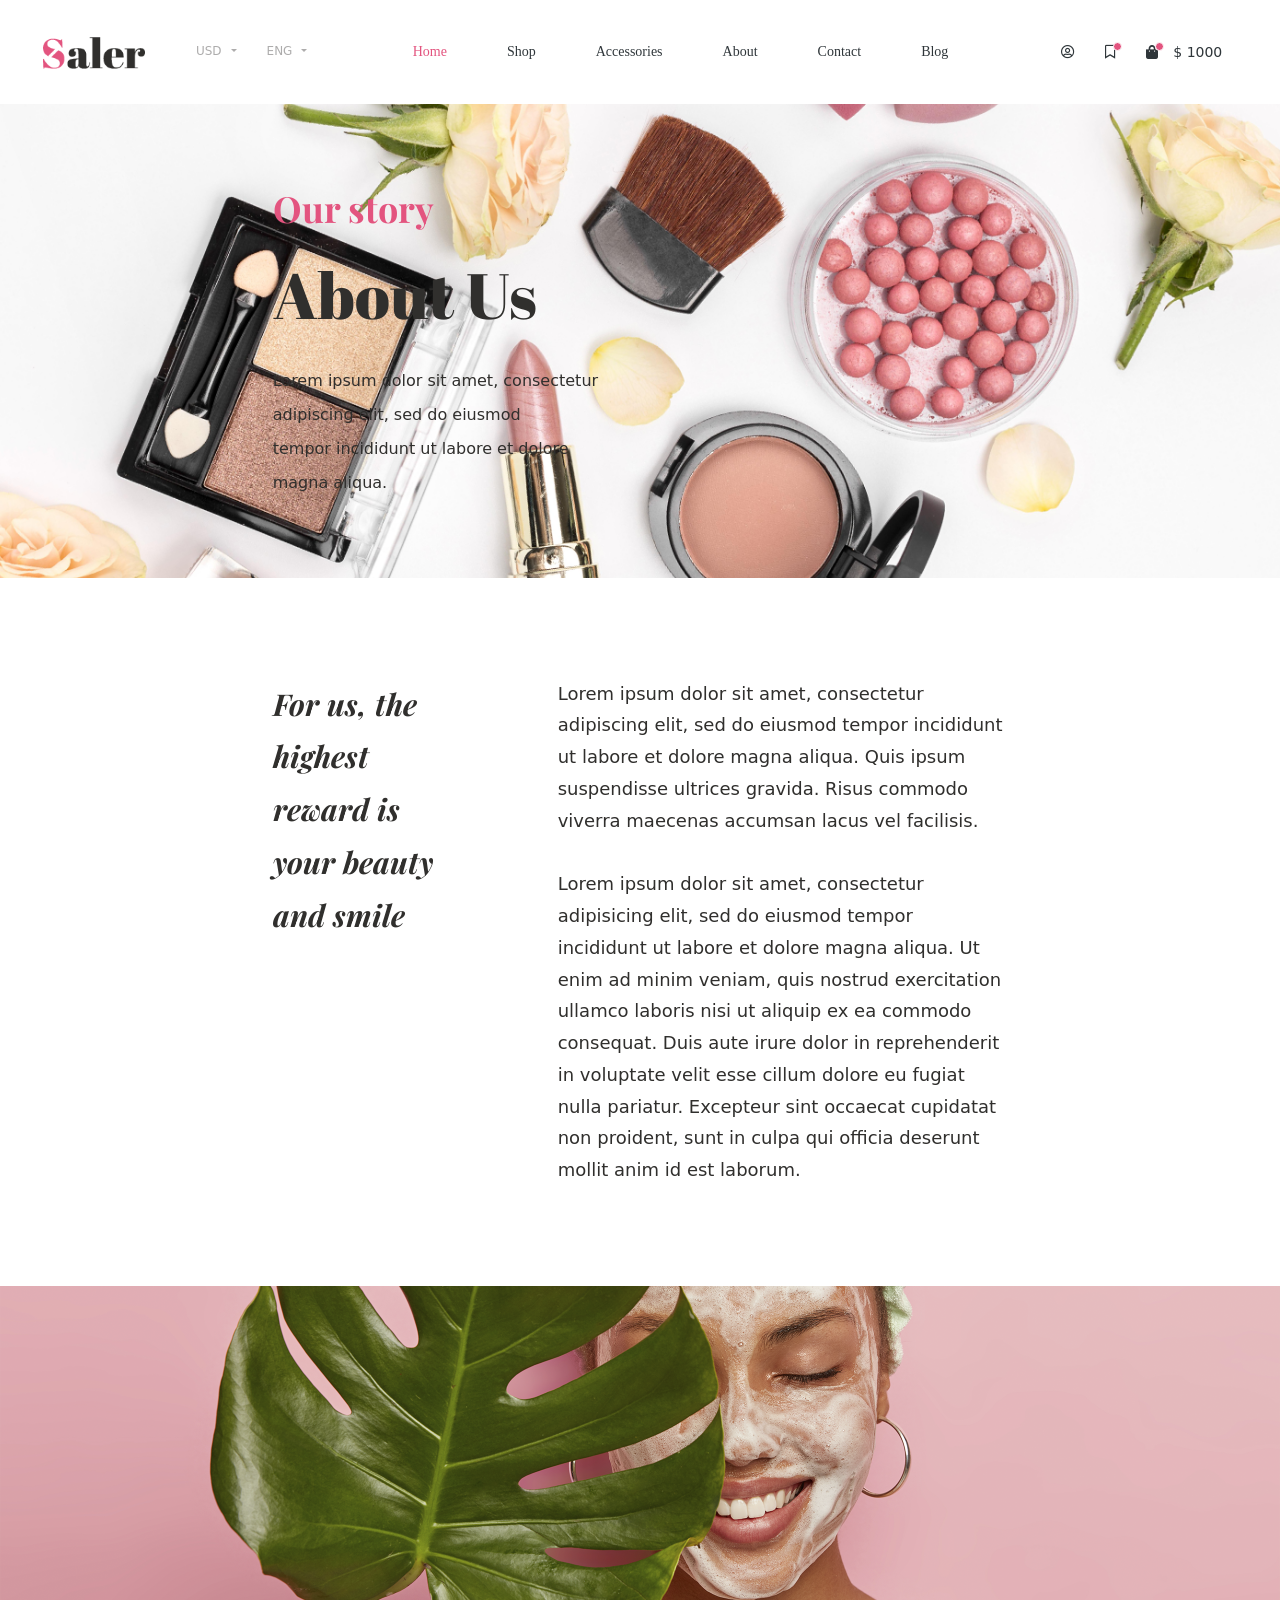
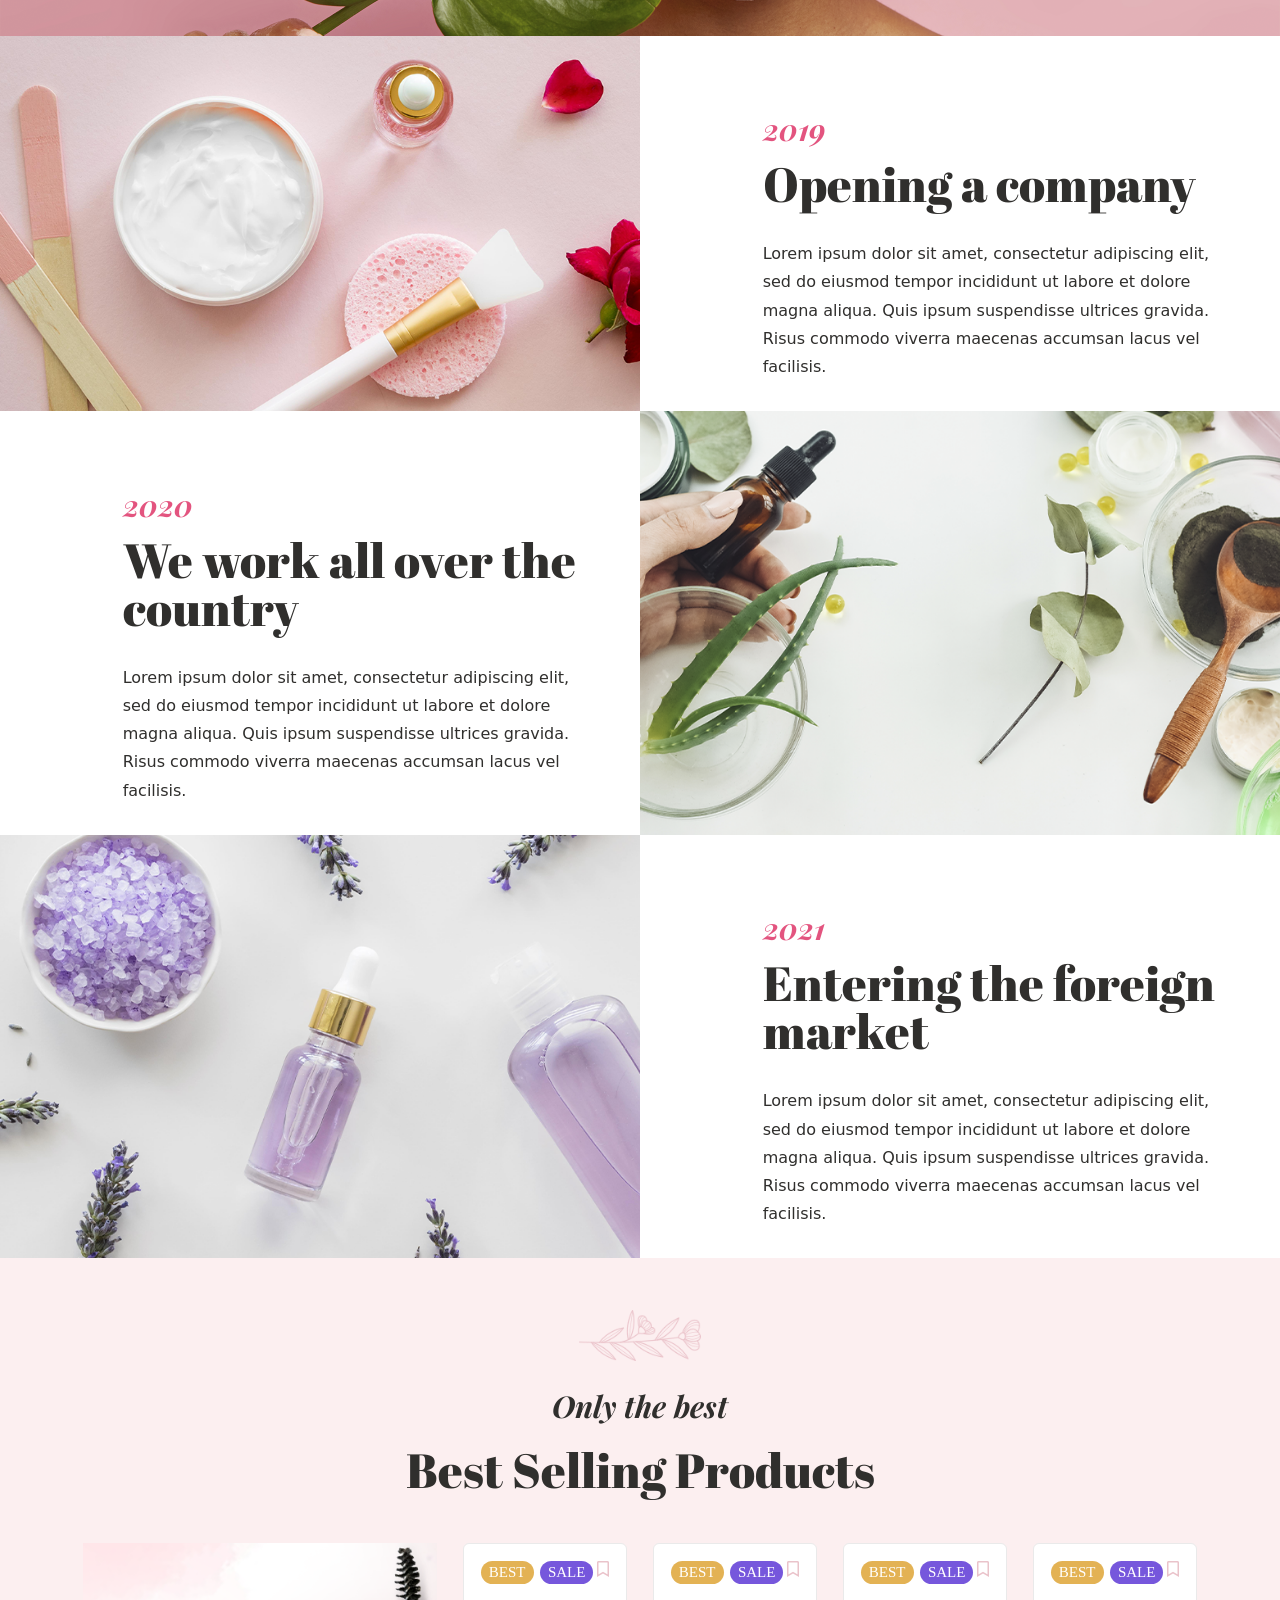
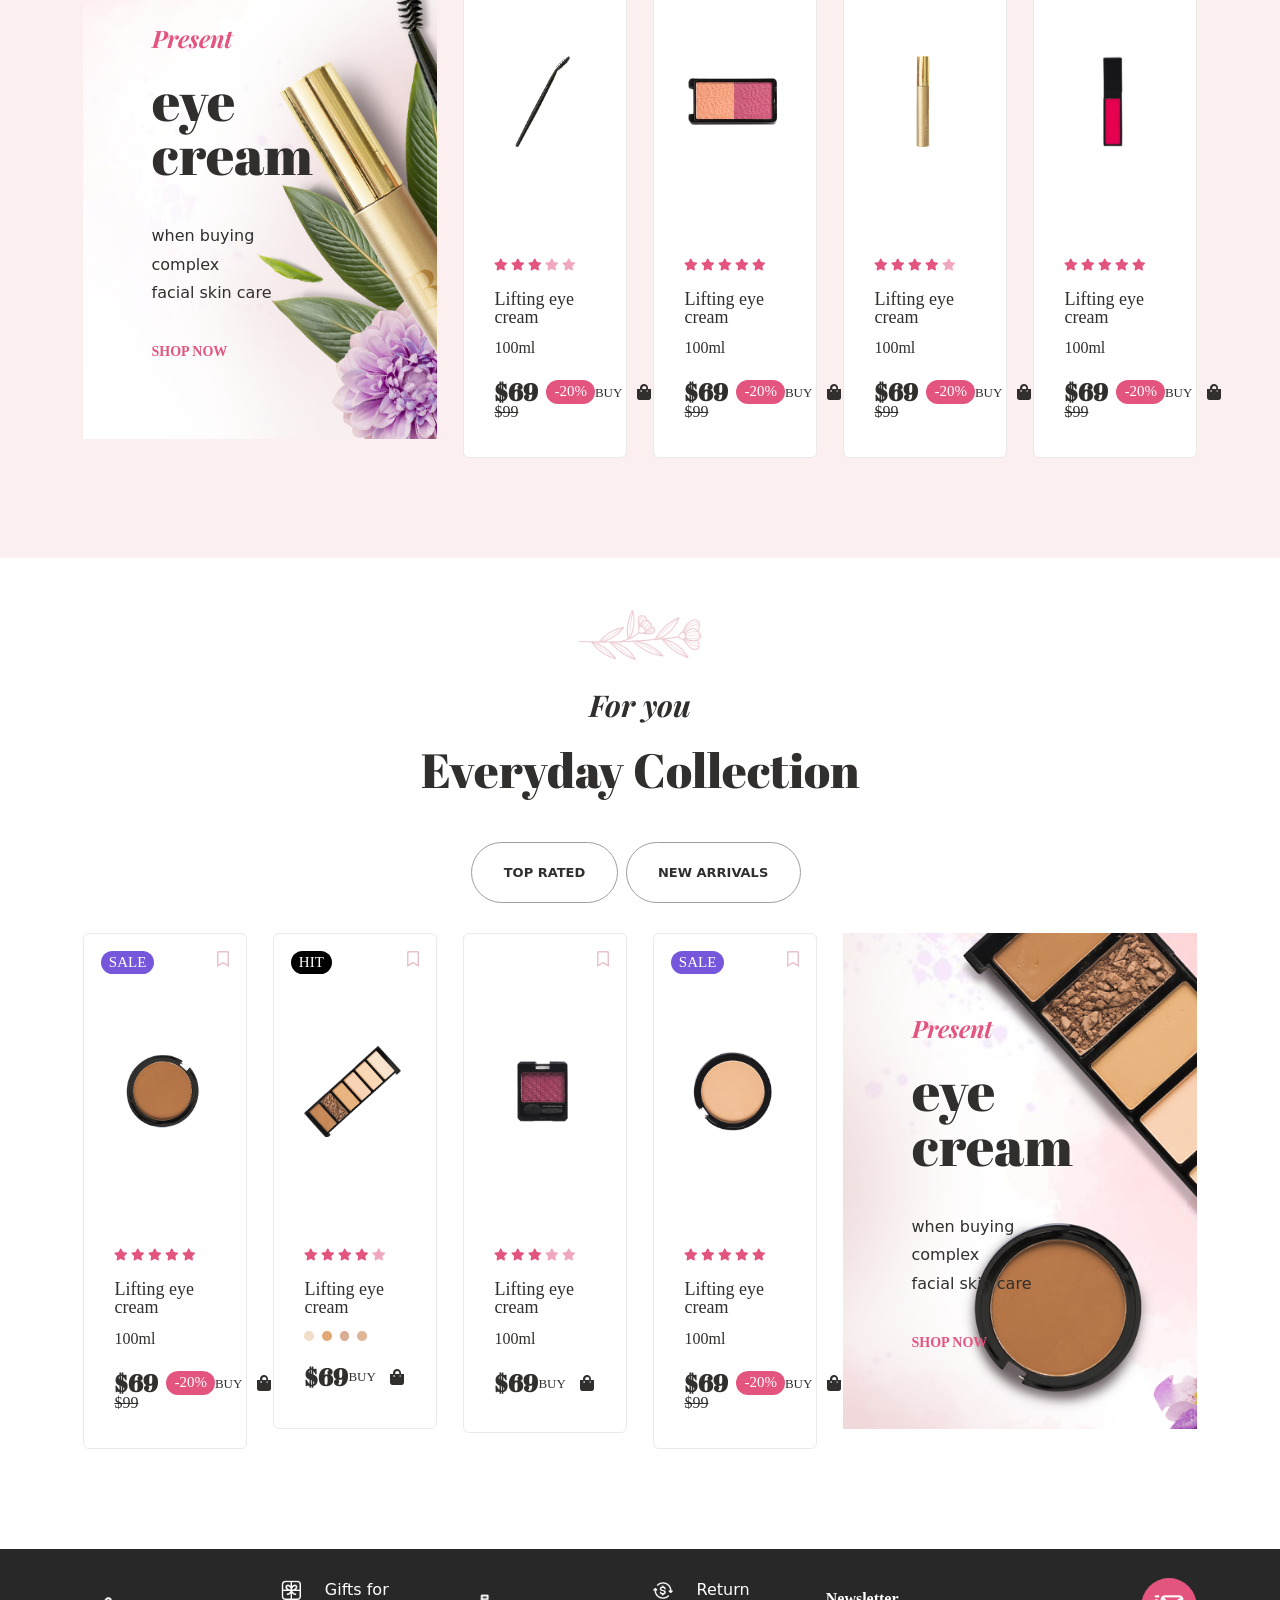
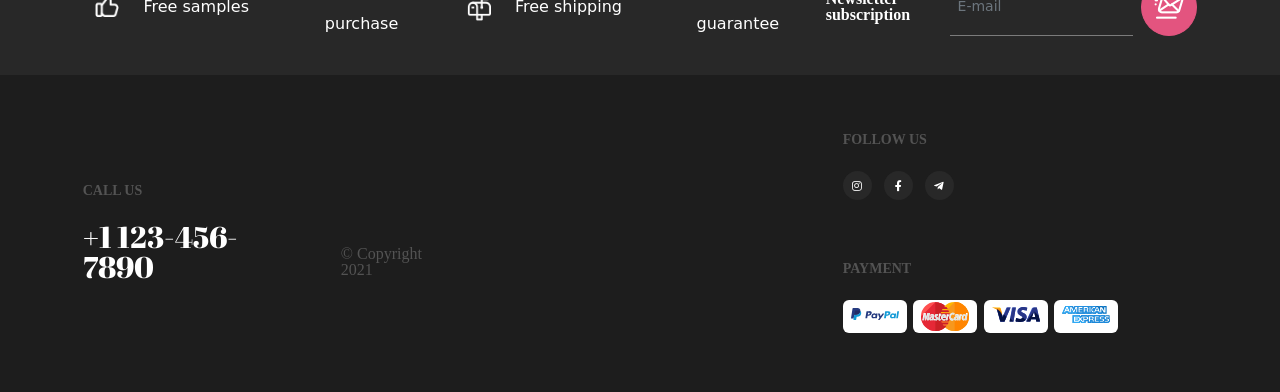
==== about.html @ c9b27622 "first commit" ====
<!doctype html>
<html dir="ltr" lang="en-US">
<head>

	<!-- Meat Tags
	============================================= -->
	<meta http-equiv="content-type" content="text/html; charset=utf-8" />
	<meta name="viewport" content="width=device-width, initial-scale=1">
	<meta name="author" content="JohnPiao" />

	<!-- Fonts
	============================================= -->
	<link rel="preconnect" href="https://fonts.gstatic.com">    
	<link href="https://fonts.googleapis.com/css2?family=Playfair+Display:ital,wght@0,400;0,500;0,600;0,700;0,800;0,900;1,400;1,500;1,600;1,700;1,800;1,900&family=Abril+Fatface&display=swap" rel="stylesheet">

	<!-- Fontawesome
	============================================= -->
	<link rel="stylesheet" href="https://cdnjs.cloudflare.com/ajax/libs/font-awesome/5.15.3/css/all.min.css" type="text/css" />

	<!-- Stylesheets
	============================================= -->
	<link rel="stylesheet" href="css/style.css" type="text/css" />

	<!-- Document Title
	============================================= -->
	<title>Demo25 | Saler</title>
</head>
<body id="demo25">

	<!-- Document Wrapper
	============================================= -->
	<div id="wrapper" class="clearfix">

		<!-- Header
    ============================================= -->
    <header id="header" class="transparent-header">

      <div id="header-wrap">

        <nav class="navbar navbar-expand-xl navbar-light py-0">

          <div class="container-fluid px-0">

            <!-- Logo
            ============================================= -->
            <a href="home.html" class="navbar-brand" data-dark-logo="images/logo.png">
                <img src="images/logo.png" alt="Saler Logo">
            </a>

            <!-- Navbar Toggler
            ============================================= -->
            <button class="navbar-toggler" type="button" data-bs-toggle="collapse" data-bs-target="#navbarCollapse" aria-controls="navbarCollapse" aria-expanded="false">
              <span class="navbar-toggler-icon"></span>
            </button>
            
            <!-- Navbar Collapse
            ============================================= -->
            <div id="navbarCollapse" class="collapse navbar-collapse ">

              <!-- Top Links
              ============================================= -->
              <div id="top-links" class="me-auto">
                <ul class="nav navbar-nav">
                    <li class="nav-item dropdown">
                        <a href="#" class="nav-link dropdown-toggle" data-bs-toggle="dropdown" aria-expanded="false">USD</a>
                        <ul class="dropdown-menu">
                            <li><a href="#" class="dropdown-item">EUR</a></li>
                            <li><a href="#" class="dropdown-item">AUD</a></li>
                            <li><a href="#" class="dropdown-item">GBP</a></li>
                        </ul>
                    </li>
                    <li class="nav-item dropdown">
                        <a href="#" class="nav-link dropdown-toggle" data-bs-toggle="dropdown" aria-expanded="false">ENG</a>
                        <ul class="dropdown-menu">
                            <li><a href="#" class="dropdown-item"><img src="images/icons/flags/french.png" alt="French"> FR</a></li>
                            <li><a href="#" class="dropdown-item"><img src="images/icons/flags/italian.png" alt="Italian"> IT</a></li>
                            <li><a href="#" class="dropdown-item"><img src="images/icons/flags/german.png" alt="German"> DE</a></li>
                        </ul>
                    </li>
                </ul>
              </div><!-- .top-links -->

              <!-- Primary Navigation
              ============================================= -->
              <nav id="primary-menu" class="me-auto">

                <ul class="navbar-nav">
                    <li class="current nav-item">
                        <a href="#" class="nav-link">Home</a>
                    </li>                                  
                    <li class="nav-item">
                        <a href="#" class="nav-link">Shop</a>
                    </li>
                    <li class="nav-item">
                        <a href="#" class="nav-link">Accessories</a>
                    </li>                                    
                    <li class="nav-item">
                        <a href="#" class="nav-link">About</a>
                    </li>
                    <li class="nav-item">
                        <a href="#" class="nav-link">Contact</a>
                    </li>
                    <li class="nav-item">
                        <a href="#" class="nav-link">Blog</a>
                    </li>
                </ul>                                

              </nav><!-- #primary-menu -->

              <!-- Top Buttons
              ============================================= -->
              <div id="top-btns">
            
                <ul class="navbar-nav flex-row">
                  <li class="nav-item">
                    <a href="#" class="nav-link"><i class="far fa-user-circle"></i></a>
                  </li>
                  <li class="nav-item">
                    <a href="#" class="nav-link">
                      <span data-cart-items="">
                        <i class="far fa-bookmark"></i>
                      </span>
                    </a>
                  </li>
                  <li class="nav-item">
                    <a href="#" class="nav-link">
                      <span data-cart-items="">
                        <i class="fas fa-shopping-bag cart-icon"></i>
                      </span>
                      <span class="cart-price">$ 1000</span>
                    </a>
                  </li>
                </ul>

              </div>

            </div><!-- #Top-btns -->

          </div>

        </nav>

      </div>

    </header><!-- #header -->

		<!-- Content
		============================================= -->
		<section id="content">

			<div class="content-wrap">           
			
				<!-- About Us
				============================================= -->
				<div class="about-banner">

					<div class="container">

						<div class="row">

							<div class="col-lg-4 offset-lg-2">

								<div id="page-title">
									<h2 class="sub-title">Our story</h2>
									<h1 class="title">About Us</h1>
									<p class="fs-5 text-custom">Lorem ipsum dolor sit amet, consectetur adipiscing elit, sed do eiusmod <br> tempor incididunt ut labore et dolore magna aliqua.</p>
								</div>

							</div>

						</div>

					</div>

				</div>	
				
				<div class="section">

					<div class="container">

						<div class="row">
	
							<div class="col-lg-2 offset-lg-2 mb-1">
								<h3 class="third-font fw-bold fst-italic lh-sm">For us, the highest reward is your beauty and smile</h3>
							</div>
	
							<div class="col-lg-5 offset-lg-1">
	
								<p class="lh-sm fs-4 fw-light mb-5">Lorem ipsum dolor sit amet, consectetur adipiscing elit, sed do eiusmod tempor incididunt ut labore et dolore magna aliqua. Quis ipsum suspendisse ultrices gravida. Risus commodo viverra maecenas accumsan lacus vel facilisis. </p>
	
								<p class="lh-sm fs-4 fw-light mb-0">Lorem ipsum dolor sit amet, consectetur adipisicing elit, sed do eiusmod tempor incididunt ut labore et dolore magna aliqua. Ut enim ad minim veniam, quis nostrud exercitation ullamco laboris nisi ut aliquip ex ea commodo consequat. Duis aute irure dolor in reprehenderit in voluptate velit esse cillum dolore eu fugiat nulla pariatur. Excepteur sint occaecat cupidatat non proident, sunt in culpa qui officia deserunt mollit anim id est laborum. </p>

							</div>
	
						</div>

					</div>

				</div>

				<!-- Parallax
				============================================= -->
				<div class="container-fluid g-0">
					<img src="images/about_parallax .png" alt="About Us" class="img-fluid">
				</div>

				<div class="container-fluid g-0">
					<div class="row g-0 mt-xl-0 mt-5">
						<div class="col-xl-6">
								<a href="#"><img src="./images/shop/top_product1.png" alt="Image" class="img-full"></a>
						</div>
						<div class="col-xl-5 offset-xl-1">
							<div class="container ms-2 ps-2">
								<div class="content me-xl-5 pe-xl-5 me-2 pe-2">
									<h3 class="theme-color fst-italic fw-bold third-font mb-3">2019</h3>
									<h2 class="text-color fw-normal lh-1 mb-5">Opening a company</h2>
									<p class="lh-sm">Lorem ipsum dolor sit amet, consectetur adipiscing elit, sed do eiusmod tempor incididunt ut labore et dolore magna aliqua. 
										Quis ipsum suspendisse ultrices gravida. Risus commodo viverra maecenas accumsan lacus vel facilisis.</p>
								</div>
							</div>
						</div>
					</div>
	
					<div class="row g-0 flex-wrap-reverse flex-xl-wrap-reverse">
						<div class="col-xl-5 offset-xl-1">
							<div class="container ms-2 ps-2">
								<div class="content me-xl-5 pe-xl-5 me-2 pe-2">
									<h3 class="theme-color fst-italic fw-bold third-font mb-3">2020</h3>
									<h2 class="text-color fw-normal lh-1 mb-5">We work all over the country</h2>
									<p class="lh-sm">Lorem ipsum dolor sit amet, consectetur adipiscing elit, sed do eiusmod tempor incididunt ut labore et dolore magna aliqua. 
										Quis ipsum suspendisse ultrices gravida. Risus commodo viverra maecenas accumsan lacus vel facilisis.</p>
								</div>
							</div>
						</div>
						<div class="col-xl-6">
								<a href="#"><img src="./images/shop/top_product2.png" alt="Image" class="img-full"></a>
						</div>
					</div>
	
					<div class="row g-0">
								<div class="col-xl-6">
										<a href="#"><img src="./images/shop/top_product3.png" alt="Image" class="img-full"></a>
								</div>
								<div class="col-xl-5 offset-xl-1">
									<div class="container ms-2 ps-2">
										<div class="content me-xl-5 pe-xl-5 me-2 pe-2">
											<h3 class="theme-color fst-italic fw-bold third-font mb-3">2021</h3>
											<h2 class="text-color fw-normal lh-1 mb-5">Entering the foreign market</h2>
											<p class="lh-sm">Lorem ipsum dolor sit amet, consectetur adipiscing elit, sed do eiusmod tempor incididunt ut labore et dolore magna aliqua. 
												Quis ipsum suspendisse ultrices gravida. Risus commodo viverra maecenas accumsan lacus vel facilisis.</p>
										</div>
									</div>
								</div>
					</div>
				</div>

				<!-- Best Product
				============================================= -->
				<div class="section-bg section-padding-bottom">
					<div class="container">
						<div class="heading-block">
							<img src="./images/title-img.png" alt="Title Image" class="title-img">
							<h3 class="sub-title">Only the best</h3>
							<h2 class="title">Best Selling Products</h2>
						</div>
						<div class="row">
								<div class="col-xl-4">
									<div class="ads ads1 mt-0">
										<div class="ads-bg">
											<img src="images/shop/best_product1.png" alt="Best Image" class="img-full">
										</div>
										<div class="ads-body">
											<h3 class="theme-color fst-italic fw-bold third-font mb-4">Present</h3>
											<h2 class="text-color fw-normal lh-1 mb-5">eye cream</h2>
											<p class="lh-sm">when buying complex <br> facial skin care</p>
											<a href="#"><h6 class="mb-0 fw-bold body-font theme-color">SHOP NOW</h6></a>
										</div>
									</div>
								</div>
								<div class="col-xl-2 col-md-6 mt-xl-0 mt-5">
										<div class="product">
											<div class="product-image">
													<a href="#"><img src="images/shop/best_product2.png" alt="Best Image" class="img-fluid"></a>
											</div>
											<div class="d-flex onsale-wrapper">
												<div class="onsale bg-yellow rounded-pill">BEST</div>
												<div class="onsale rounded-pill">sale</div>
											</div>
											<div class="add-to-wishlist"><i class="far fa-bookmark "></i></div>
											<div class="product-details">
													<div class="product-rating">
														<i class="fas fa-star"></i>
														<i class="fas fa-star"></i>
														<i class="fas fa-star"></i>
														<i class="fas fa-star empty"></i>
														<i class="fas fa-star empty"></i>
													</div>
													<a href="#"><p class="product-title">Lifting eye cream</p></a>
													<div class="product-info">
															<a href="#">100ml</a>
													</div>
													<div class="d-flex align-items-center justify-content-between">
														<div class="d-flex">
															<div class="product-price me-2">
																		$69
															</div>
															<div class="price-sale rounded-pill">-20%</div>
														</div>	
														<div class="add-to-cart">
																<a href="#">
																	<p class="cart-description">BUY</p>
																	<i class="fas fa-shopping-bag cart-icon"></i>
																</a>	
														</div>
													</div>
													<del>$99</del>
											</div>
										</div>
								</div>
								<div class="col-xl-2 col-md-6 mt-xl-0 mt-5">
									<div class="product">
										<div class="product-image">
												<a href="#"><img src="images/shop/best_product3.png" alt="Best Image" class="img-fluid"></a>
										</div>
										<div class="d-flex onsale-wrapper">
											<div class="onsale bg-yellow rounded-pill">BEST</div>
											<div class="onsale rounded-pill">sale</div>
										</div>
										<div class="add-to-wishlist"><i class="far fa-bookmark "></i></div>
										<div class="product-details">
												<div class="product-rating">
													<i class="fas fa-star"></i>
													<i class="fas fa-star"></i>
													<i class="fas fa-star"></i>
													<i class="fas fa-star"></i>
													<i class="fas fa-star"></i>
												</div>
												<a href="#"><p class="product-title">Lifting eye cream</p></a>
												<div class="product-info">
														<a href="#">100ml</a>
												</div>
												<div class="d-flex align-items-center justify-content-between">
													<div class="d-flex">
														<div class="product-price me-2">
																	$69
														</div>
														<div class="price-sale rounded-pill">-20%</div>
													</div>	
													<div class="add-to-cart">
															<a href="#">
																<p class="cart-description">BUY</p>
																<i class="fas fa-shopping-bag cart-icon"></i>
															</a>	
													</div>
												</div>
												<del>$99</del>
										</div>
									</div>
								</div>
								<div class="col-xl-2 col-md-6 mt-xl-0 mt-5">
									<div class="product">
										<div class="product-image">
												<a href="#"><img src="images/shop/best_product4.png" alt="Best Image" class="img-fluid"></a>
										</div>
										<div class="d-flex onsale-wrapper">
											<div class="onsale bg-yellow rounded-pill">BEST</div>
											<div class="onsale rounded-pill">sale</div>
										</div>
										<div class="add-to-wishlist"><i class="far fa-bookmark "></i></div>
										<div class="product-details">
												<div class="product-rating">
													<i class="fas fa-star"></i>
													<i class="fas fa-star"></i>
													<i class="fas fa-star"></i>
													<i class="fas fa-star"></i>
													<i class="fas fa-star empty"></i>
												</div>
												<a href="#"><p class="product-title">Lifting eye cream</p></a>
												<div class="product-info">
														<a href="#">100ml</a>
												</div>
												<div class="d-flex align-items-center justify-content-between">
													<div class="d-flex">
														<div class="product-price me-2">
																	$69
														</div>
														<div class="price-sale rounded-pill">-20%</div>
													</div>	
													<div class="add-to-cart">
															<a href="#">
																<p class="cart-description">BUY</p>
																<i class="fas fa-shopping-bag cart-icon"></i>
															</a>	
													</div>
												</div>
												<del>$99</del>
										</div>
									</div>
								</div>
								<div class="col-xl-2 col-md-6 mt-xl-0 mt-5">
									<div class="product">
										<div class="product-image">
												<a href="#"><img src="images/shop/best_product5.png" alt="Best Image" class="img-fluid"></a>
										</div>
										<div class="d-flex onsale-wrapper">
											<div class="onsale bg-yellow rounded-pill">BEST</div>
											<div class="onsale rounded-pill">sale</div>
										</div>
										<div class="add-to-wishlist"><i class="far fa-bookmark "></i></div>
										<div class="product-details">
												<div class="product-rating">
													<i class="fas fa-star"></i>
													<i class="fas fa-star"></i>
													<i class="fas fa-star"></i>
													<i class="fas fa-star"></i>
													<i class="fas fa-star"></i>
												</div>
												<a href="#"><p class="product-title">Lifting eye cream</p></a>
												<div class="product-info">
														<a href="#">100ml</a>
												</div>
												<div class="d-flex align-items-center justify-content-between">
													<div class="d-flex">
														<div class="product-price me-2">
																	$69
														</div>
														<div class="price-sale rounded-pill">-20%</div>
													</div>	
													<div class="add-to-cart">
															<a href="#">
																<p class="cart-description">BUY</p>
																<i class="fas fa-shopping-bag cart-icon"></i>
															</a>	
													</div>
												</div>
												<del>$99</del>
										</div>
									</div>
								</div>
						</div>
					</div>
				</div><!-- Best Sellers -->

				<!-- Collection Product
				============================================= -->
				<div class="section-padding-bottom">
					<div class="container">
							<div class="heading-block">
								<img src="./images/title-img.png" alt="Title Image" class="title-img">
								<h3 class="sub-title">For you</h3>
								<h2 class="title">Everyday Collection</h2>
								<div class="category-btn-group d-flex justify-content-center">
									<button class="category-btn rounded-pill me-2">TOP RATED</button>
									<button class="category-btn rounded-pill me-2">NEW ARRIVALS</button>
								</div>
							</div>
							<div class="row">
								<div class="col-xl-2 col-md-6">

									<div class="product">
											<div class="product-image">
													<a href="#"><img src="images/shop/collection1.png" alt="Collection Image" class="img-fluid"></a>
											</div>
											<div class="onsale-wrapper"><div class="onsale rounded-pill">sale</div></div>
											<div class="add-to-wishlist"><i class="far fa-bookmark "></i></div>
											<div class="product-details">
													<div class="product-rating">
														<i class="fas fa-star"></i>
														<i class="fas fa-star"></i>
														<i class="fas fa-star"></i>
														<i class="fas fa-star"></i>
														<i class="fas fa-star"></i>
													</div>
													<a href="#"><p class="product-title">Lifting eye cream</p></a>
													<div class="product-info">
															<a href="#">100ml</a>
													</div>
													<div class="d-flex align-items-center justify-content-between">
														<div class="d-flex">
															<div class="product-price me-2">
																		$69
															</div>
															<div class="price-sale rounded-pill">-20%</div>
														</div>	
														<div class="add-to-cart">
																<a href="#">
																	<p class="cart-description">BUY</p>
																	<i class="fas fa-shopping-bag cart-icon"></i>
																</a>	
														</div>
													</div>
													<del>$99</del>
											</div>
									</div>

								</div>

								<div class="col-xl-2 col-md-6 mt-xl-0 mt-md-0 mt-5">

									<div class="product">
											<div class="product-image">
													<a href="#"><img src="images/shop/collection2.png" alt="Collection Image" class="img-fluid"></a>
											</div>
											<div class="onsale-wrapper"><div class="onsale bg-black rounded-pill">hit</div></div>
											<div class="add-to-wishlist"><i class="far fa-bookmark "></i></div>
											<div class="product-details">
													<div class="product-rating">
														<i class="fas fa-star"></i>
														<i class="fas fa-star"></i>
														<i class="fas fa-star"></i>
														<i class="fas fa-star"></i>
														<i class="fas fa-star empty"></i>
													</div>
													<a href="#"><p class="product-title">Lifting eye cream</p></a>
													<div class="product-info d-flex">
															<a href="#"><div class="color-list list9 me-2"></div></a>
															<a href="#"><div class="color-list list10 me-2"></div></a>
															<a href="#"><div class="color-list list11 me-2"></div></a>
															<a href="#"><div class="color-list list12"></div></a>
													</div>
													<div class="d-flex align-items-center justify-content-between">
															<div class="product-price">
																	$69
															</div>
															<div class="add-to-cart">
																	<a href="#">
																		<p class="cart-description">BUY</p>
																		<i class="fas fa-shopping-bag cart-icon"></i>
																	</a>	
															</div>
														</div>
											</div>
									</div>

								</div>

								<div class="col-xl-2 col-md-6 mt-xl-0 mt-5">

									<div class="product">
											<div class="product-image">
													<a href="#"><img src="images/shop/collection3.png" alt="Collection Image" class="img-fluid"></a>
											</div>
											<div class="add-to-wishlist"><i class="far fa-bookmark "></i></div>
											<div class="product-details">
													<div class="product-rating">
														<i class="fas fa-star"></i>
														<i class="fas fa-star"></i>
														<i class="fas fa-star"></i>
														<i class="fas fa-star empty"></i>
														<i class="fas fa-star empty"></i>
													</div>
													<a href="#"><p class="product-title">Lifting eye cream</p></a>
													<div class="product-info">
															<a href="#">100ml</a>
													</div>
													<div class="d-flex align-items-center justify-content-between">
															<div class="product-price">
																	$69

															</div>
															<div class="add-to-cart">
																	<a href="#">
																		<p class="cart-description">BUY</p>
																		<i class="fas fa-shopping-bag cart-icon"></i>
																	</a>	
															</div>
														</div>
											</div>
									</div>

								</div>

								<div class="col-xl-2 col-md-6 mt-xl-0 mt-5">

									<div class="product">
											<div class="product-image">
													<a href="#"><img src="images/shop/collection4.png" alt="Collection Image" class="img-fluid"></a>
											</div>
											<div class="onsale-wrapper"><div class="onsale rounded-pill">sale</div></div>
											<div class="add-to-wishlist"><i class="far fa-bookmark "></i></div>
											<div class="product-details">
												<div class="product-rating">
													<i class="fas fa-star"></i>
													<i class="fas fa-star"></i>
													<i class="fas fa-star"></i>
													<i class="fas fa-star"></i>
													<i class="fas fa-star"></i>
												</div>
												<a href="#"><p class="product-title">Lifting eye cream</p></a>
												<div class="product-info">
														<a href="#">100ml</a>
												</div>
												<div class="d-flex align-items-center justify-content-between">
													<div class="d-flex">
														<div class="product-price me-2">
																	$69
														</div>
														<div class="price-sale rounded-pill">-20%</div>
													</div>	
													<div class="add-to-cart">
															<a href="#">
																<p class="cart-description">BUY</p>
																<i class="fas fa-shopping-bag cart-icon"></i>
															</a>	
													</div>
												</div>
												<del>$99</del>
										</div>
									</div>

								</div>

								<div class="col-xl-4 mt-xl-0 mt-5">
									<div class="ads ads1 mt-0">
										<div class="ads-bg">
											<img src="images/shop/collection5.png" alt="Collection Image" class="img-full">
										</div>
										<div class="ads-body">
											<h3 class="theme-color fst-italic fw-bold third-font mb-4">Present</h3>
											<h2 class="text-color fw-normal lh-1 mb-5">eye cream</h2>
											<p class="lh-sm">when buying complex <br> facial skin care</p>
											<a href="#"><h6 class="mb-0 fw-bold body-font theme-color">SHOP NOW</h6></a>
										</div>
									</div>
								</div>
							</div>
					</div>
				</div>	

			</div>

		</section><!-- #content -->

		<!-- Footer
		============================================= -->
		<footer id="footer">
      
      <!-- Footer Header
      ============================================= -->
      <div id="footer-top">

        <div class="container">

          <section class="footer-top">
            <div class="container">
              <div class="row align-items-center">
                <div class="col-xl-2 col-lg-3 col-md-6 col-12 offset-md-0">
                  <div class="fbox">
                    <div class="fbox-icon">
                      <img src="images/feature_box/fbox_icon1.png" alt="Free samples" class="fbox-icon img-fluid">
                    </div>
                    <span class="mb-0 text-white fs-5">Free samples</h4>
                  </div>
                </div>

                <div class="col-xl-2 col-lg-3 col-md-6 col-12 offset-md-0">
                  <div class="fbox">
                    <div class="fbox-icon">
                      <img src="images/feature_box/fbox_icon2.png" alt="Icon Image" class="fbox-icon img-fluid">
                    </div>
                    <span class="mb-0 text-white">Gifts for purchase</span>
                  </div>
                </div>

                <div class="col-xl-2 col-lg-3 col-md-6 col-12 offset-md-0">
                  <div class="fbox">
                    <div class="fbox-icon">
                      <img src="images/feature_box/fbox_icon3.png" alt="Icon Image" class="fbox-icon img-fluid">
                      </div>
                    <span class="mb-0 text-white">Free shipping</span>
                  </div>  
                </div>

                <div class="col-xl-2 col-lg-3 col-md-6 col-12 offset-md-0">
                  <div class="fbox">
                    <div class="fbox-icon">
                      <img src="images/feature_box/fbox_icon4.png" alt="Icon Image" class="fbox-icon img-fluid">
                    </div>
                    <span class="mb-0 text-white">Return guarantee</span>
                  </div> 
                </div>
          
                  <div class="col-xl-4 offset-md-0 mt-xl-0 mt-5">
                    <div class="feedback">
                      <form id="widget-subscribe-form" action="#" method="post" class="mb-0">
                        <div class="row align-items-center">
													<div class="col-xl-4 g-0">
                            <h5 class="fw-bold body-font text-white mb-0">Newsletter subscription</h5>
													</div>
													<div class="col-xl-8 g-0">
														<div class="d-flex input-group-append">
															<input type="email" id="widget-subscribe-form-email" name="widget-subscribe-form-email" class="form-control required email" placeholder="E-mail">
																<button class="btn btn-primary rounded-circle text-uppercase ms-2" type="submit"><img src="./images/feature_box/fbox_icon5.png" alt=""></button>
														</div>
													</div>
												</div>
                      </form>
                    </div>

                  </div>

              </div>
    
            </div>
    
          </section>

        </div>

      </div><!-- Footer Header -->

    
      
      <!-- Footer bottom
      ============================================= -->
      <div id="footer-bottom">

        <div class="container">
          <div class="row justify-content-between align-items-center">
            <div class="col-xl-4 col-lg-6">
              <div class="widget widget-social">
                <div class="widget-content">
                  <div class="d-flex align-items-end justify-content-between">
                    <div>
                      <h4 class="widget-title text-uppercase">call Us</h4>
                      <h3 class="text-white mb-0">+1 123-456-7890</h3>
                    </div>
                    <span class="copyright body-font my-1 fs-5">&copy; Copyright 2021</span>
                  </div>
                </div>
              </div>
            </div>
            <div class="col-xl-4 col-lg-6">
              <div class="d-flex justify-content-between flex-wrap">
                <div class="col-sm-auto">
                  <div class="widget widget-social">
                    <h4 class="widget-title text-uppercase">Follow Us</h4>
                    <div class="widget-content">
                      <ul class="social-icons d-flex align-items-center justify-content-end">
                        <li><a href="#" target="_blank" title="instagram"><i class="fab fa-instagram"></i></a></li>
                        <li><a href="#" target="_blank" title="facebook"><i class="fab fa-facebook-f"></i></a></li>
                        <li><a href="#" target="_blank" title="telegram"><i class="fab fa-telegram-plane"></i></a></li>
                      </ul>
                    </div>
                  </div>
                </div>
                <div class="widget widget-payment">
                  <h4 class="widget-title text-uppercase">payment</h4>
                  <div class="widget-content">
                    <div class="payments d-flex justify-content-center">
                      <span class="payment-icon"><img src="images/payments/paypal.svg" alt="Paypal"></span>
                      <span class="payment-icon"><img src="images/payments/mastercard.svg" alt="Mastercard"></span>
                      <span class="payment-icon"><img src="images/payments/visa.svg" alt="Visa"></span>
                      <span class="payment-icon"><img src="images/payments/express.svg" alt="American Express"></span>
                    </div>                                    
                  </div>
                </div>
              </div>
            </div>
          </div>
          <div class="d-flex justify-content-between align-items-center">
  
            
  
            
  
          </div>

        </div>

      </div><!-- #footer-bottom -->

    </footer><!-- #footer -->

	</div>

	<!-- Go To Top
	============================================= -->
	<div id="gotoTop" class="icon-angle-up"></div>


	<!-- External JavaScripts
	============================================= -->
	
	<!-- Bootstrap Bundle with Popper -->
	<script src="https://cdn.jsdelivr.net/npm/bootstrap@5.0.1/dist/js/bootstrap.bundle.min.js" integrity="sha384-gtEjrD/SeCtmISkJkNUaaKMoLD0//ElJ19smozuHV6z3Iehds+3Ulb9Bn9Plx0x4" crossorigin="anonymous"></script>

	<!-- Footer Scripts
	============================================= -->
	
</body>
</html>
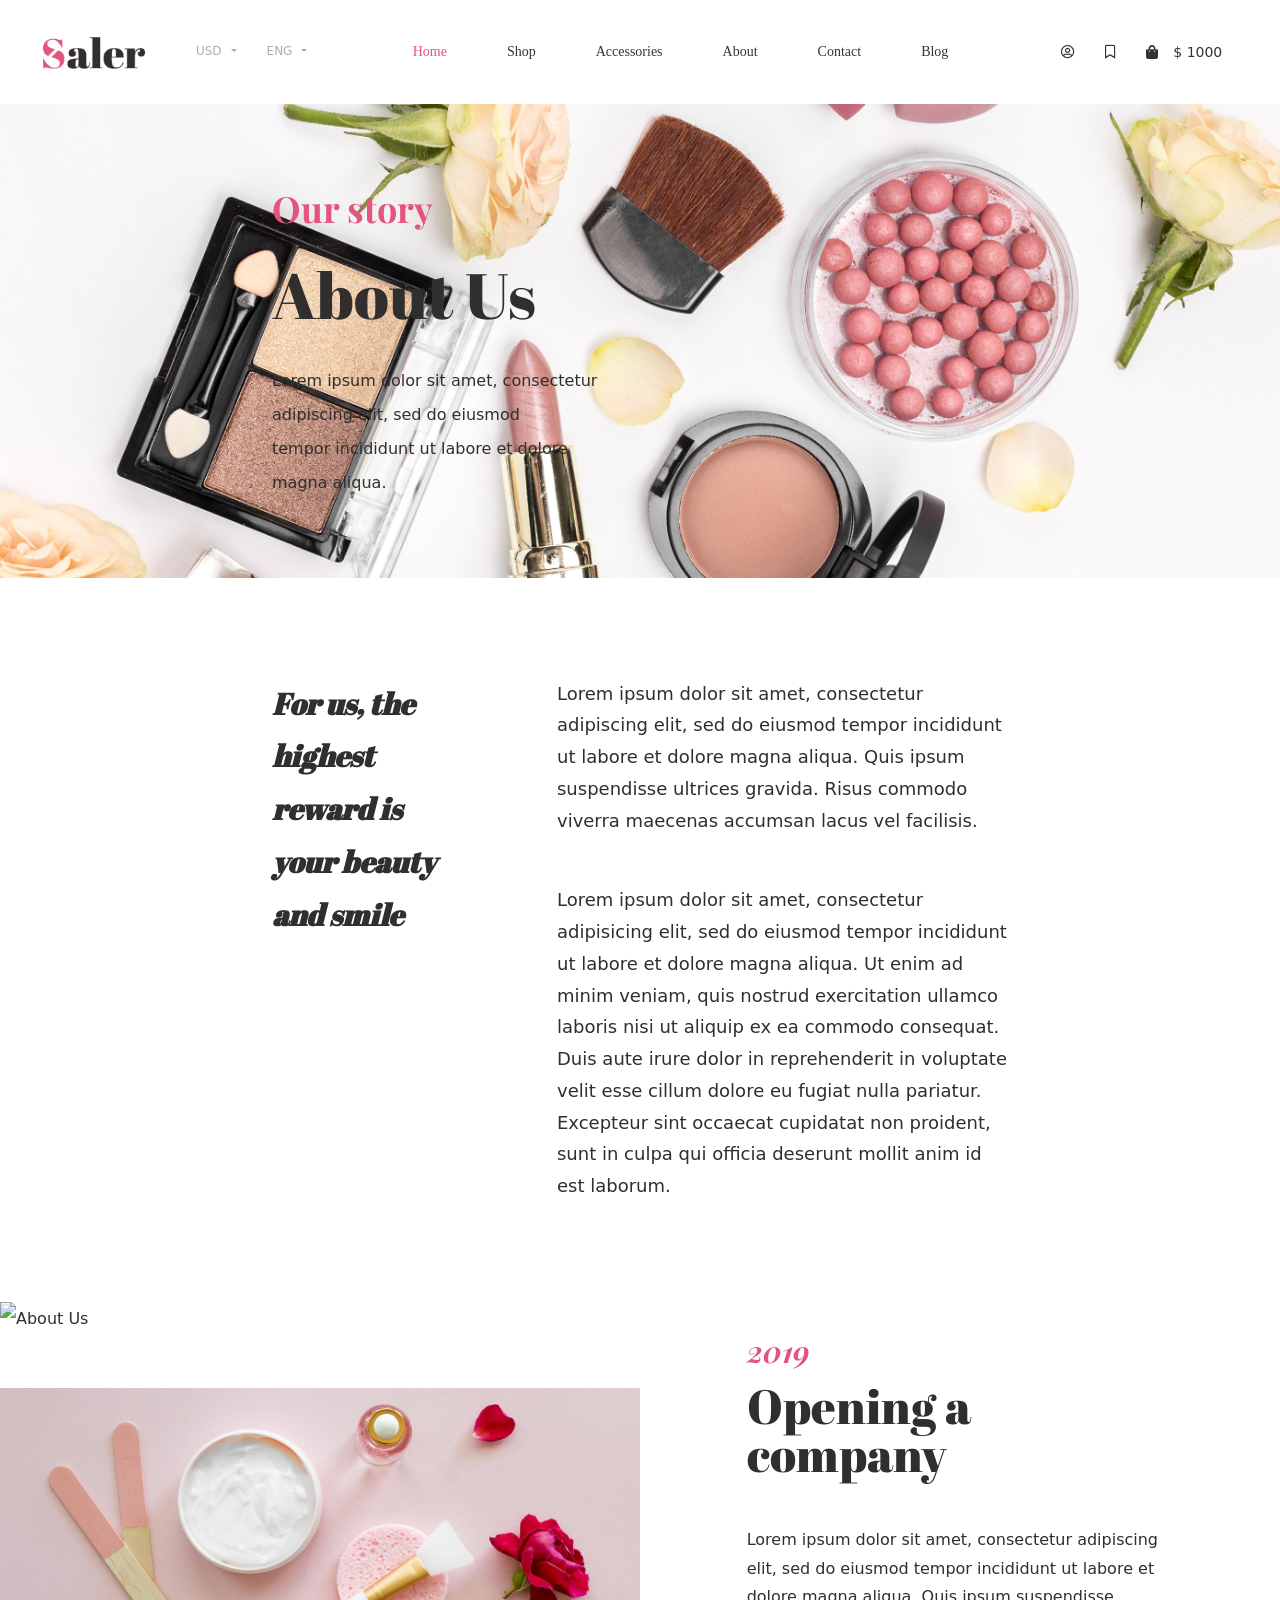
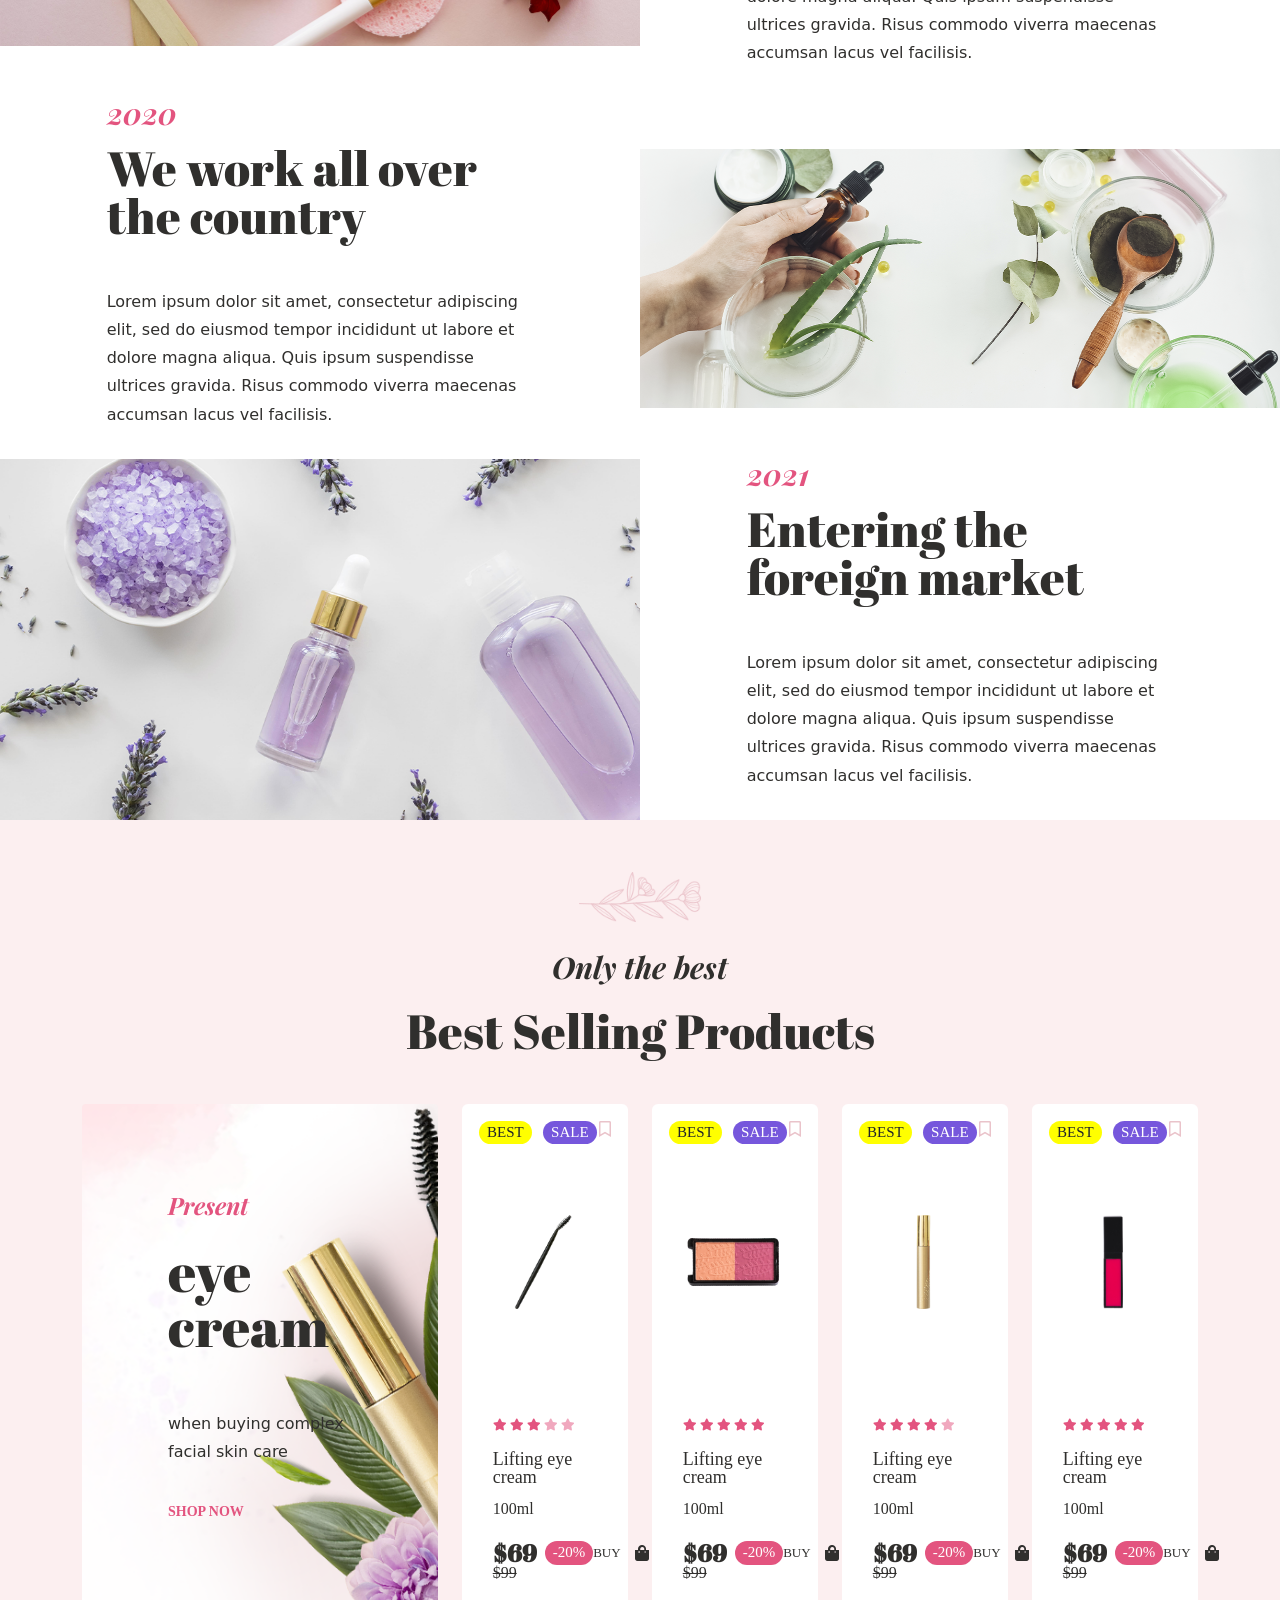
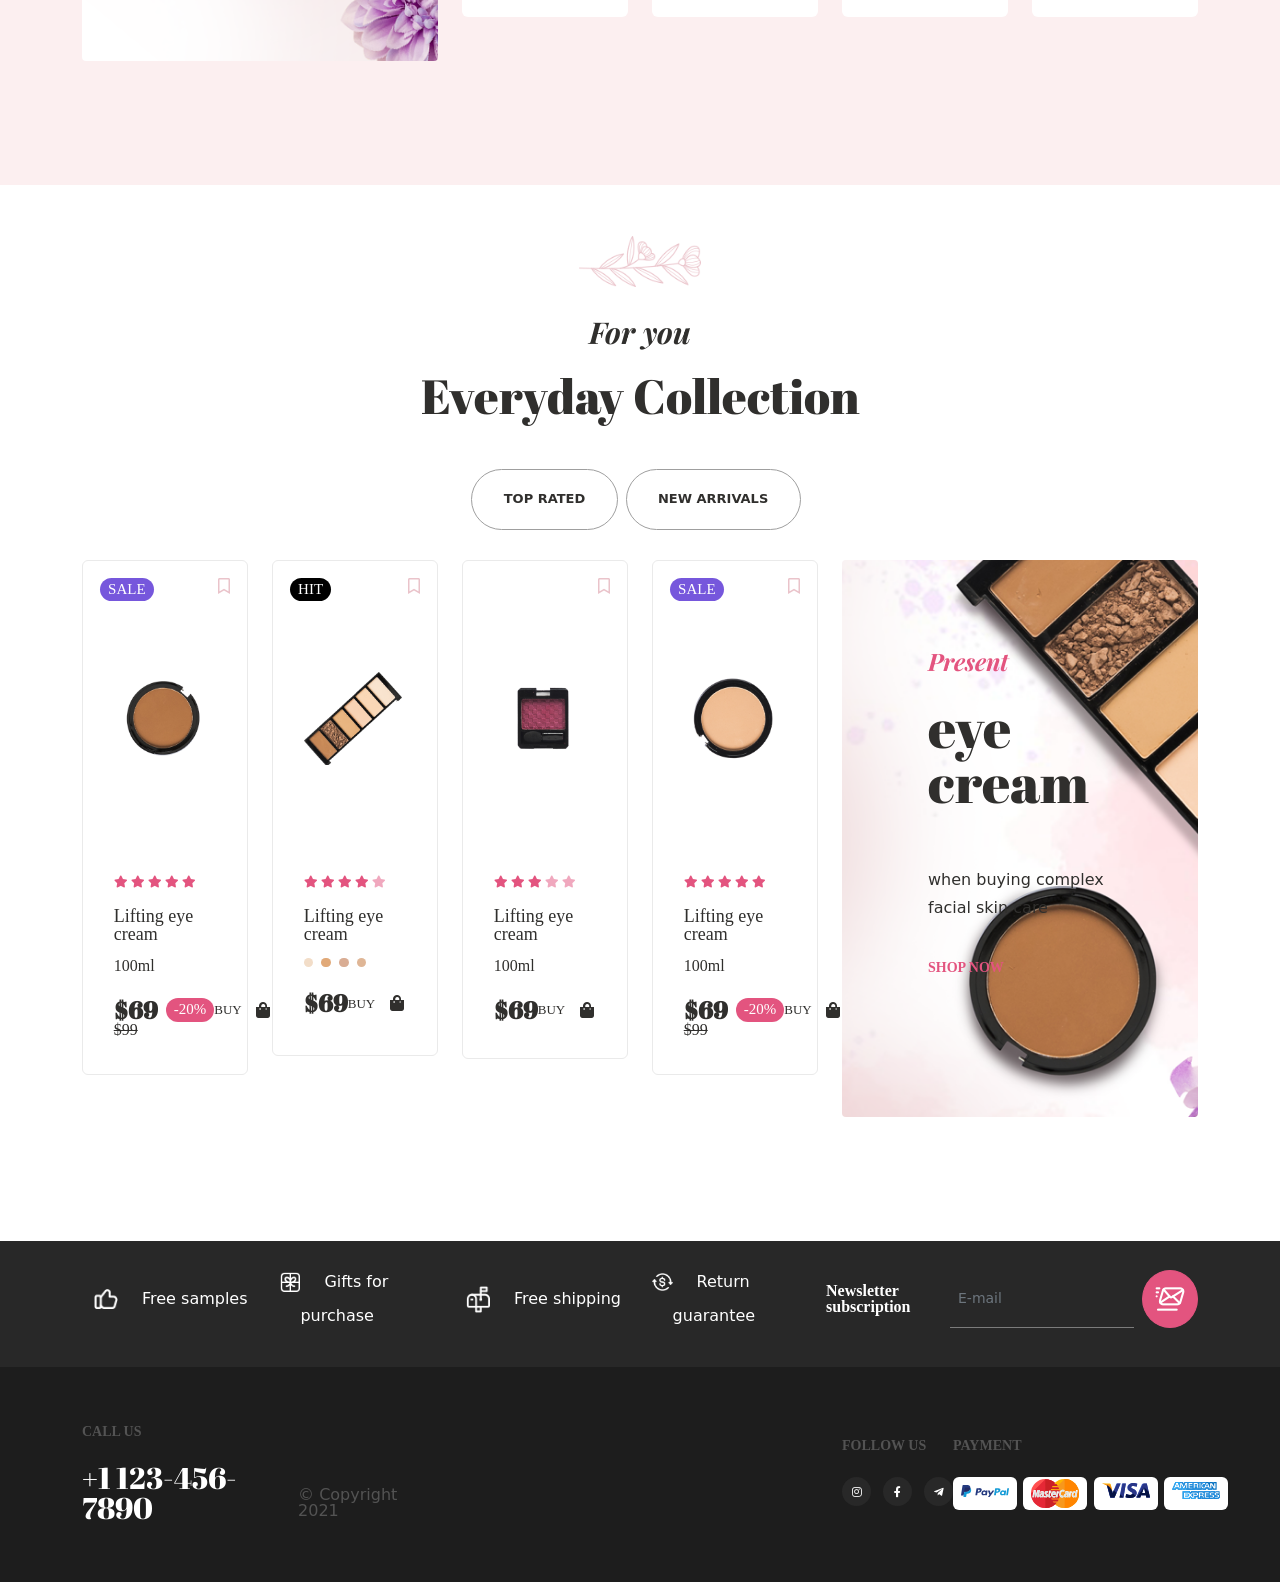
==== commit 21149e7b: "11-11" ====
--- a/about.html
+++ b/about.html
@@ -201,56 +201,44 @@
 				<!-- Parallax
 				============================================= -->
 				<div class="container-fluid g-0">
-					<img src="images/about_parallax .png" alt="About Us" class="img-fluid">
+					<img src="images/about_parallax.png" alt="About Us" class="img-fluid">
 				</div>
 
 				<div class="container-fluid g-0">
-					<div class="row g-0 mt-xl-0 mt-5">
+					<div class="row g-0 mt-xl-0 mt-5 align-items-center">
 						<div class="col-xl-6">
-								<a href="#"><img src="./images/shop/top_product1.png" alt="Image" class="img-full"></a>
-						</div>
-						<div class="col-xl-5 offset-xl-1">
-							<div class="container ms-2 ps-2">
-								<div class="content me-xl-5 pe-xl-5 me-2 pe-2">
-									<h3 class="theme-color fst-italic fw-bold third-font mb-3">2019</h3>
-									<h2 class="text-color fw-normal lh-1 mb-5">Opening a company</h2>
-									<p class="lh-sm">Lorem ipsum dolor sit amet, consectetur adipiscing elit, sed do eiusmod tempor incididunt ut labore et dolore magna aliqua. 
-										Quis ipsum suspendisse ultrices gravida. Risus commodo viverra maecenas accumsan lacus vel facilisis.</p>
-								</div>
-							</div>
+							<a href="#"><img src="./images/shop/top_product1.png" alt="Image" class="img-full"></a>
+						</div>
+						<div class="col-xl-4 offset-xl-1">
+							<h3 class="text-primary fst-italic fw-bold event-date mb-3">2019</h3>
+							<h2 class="text-color fw-normal lh-1 mb-5">Opening a company</h2>
+							<p class="lh-sm">Lorem ipsum dolor sit amet, consectetur adipiscing elit, sed do eiusmod tempor incididunt ut labore et dolore magna aliqua. 
+								Quis ipsum suspendisse ultrices gravida. Risus commodo viverra maecenas accumsan lacus vel facilisis.</p>
 						</div>
 					</div>
 	
-					<div class="row g-0 flex-wrap-reverse flex-xl-wrap-reverse">
-						<div class="col-xl-5 offset-xl-1">
-							<div class="container ms-2 ps-2">
-								<div class="content me-xl-5 pe-xl-5 me-2 pe-2">
-									<h3 class="theme-color fst-italic fw-bold third-font mb-3">2020</h3>
-									<h2 class="text-color fw-normal lh-1 mb-5">We work all over the country</h2>
-									<p class="lh-sm">Lorem ipsum dolor sit amet, consectetur adipiscing elit, sed do eiusmod tempor incididunt ut labore et dolore magna aliqua. 
-										Quis ipsum suspendisse ultrices gravida. Risus commodo viverra maecenas accumsan lacus vel facilisis.</p>
-								</div>
-							</div>
-						</div>
+					<div class="row g-0 align-items-center">
+						<div class="col-xl-4 offset-xl-1">
+							<h3 class="text-primary fst-italic fw-bold event-date mb-3">2020</h3>
+							<h2 class="text-color fw-normal lh-1 mb-5">We work all over the country</h2>
+							<p class="lh-sm">Lorem ipsum dolor sit amet, consectetur adipiscing elit, sed do eiusmod tempor incididunt ut labore et dolore magna aliqua. 
+								Quis ipsum suspendisse ultrices gravida. Risus commodo viverra maecenas accumsan lacus vel facilisis.</p>
+						</div>
+						<div class="col-xl-6 offset-xl-1">
+								<a href="#"><img src="./images/shop/top_product2.png" alt="Image" class="img-full"></a>
+						</div>
+					</div>
+	
+					<div class="row g-0">
 						<div class="col-xl-6">
-								<a href="#"><img src="./images/shop/top_product2.png" alt="Image" class="img-full"></a>
-						</div>
-					</div>
-	
-					<div class="row g-0">
-								<div class="col-xl-6">
-										<a href="#"><img src="./images/shop/top_product3.png" alt="Image" class="img-full"></a>
-								</div>
-								<div class="col-xl-5 offset-xl-1">
-									<div class="container ms-2 ps-2">
-										<div class="content me-xl-5 pe-xl-5 me-2 pe-2">
-											<h3 class="theme-color fst-italic fw-bold third-font mb-3">2021</h3>
-											<h2 class="text-color fw-normal lh-1 mb-5">Entering the foreign market</h2>
-											<p class="lh-sm">Lorem ipsum dolor sit amet, consectetur adipiscing elit, sed do eiusmod tempor incididunt ut labore et dolore magna aliqua. 
-												Quis ipsum suspendisse ultrices gravida. Risus commodo viverra maecenas accumsan lacus vel facilisis.</p>
-										</div>
-									</div>
-								</div>
+								<a href="#"><img src="./images/shop/top_product3.png" alt="Image" class="img-full"></a>
+						</div>
+						<div class="col-xl-4 offset-xl-1">
+							<h3 class="text-primary fst-italic fw-bold event-date mb-3">2021</h3>
+							<h2 class="text-color fw-normal lh-1 mb-5">Entering the foreign market</h2>
+							<p class="lh-sm">Lorem ipsum dolor sit amet, consectetur adipiscing elit, sed do eiusmod tempor incididunt ut labore et dolore magna aliqua. 
+								Quis ipsum suspendisse ultrices gravida. Risus commodo viverra maecenas accumsan lacus vel facilisis.</p>
+						</div>
 					</div>
 				</div>
 
@@ -258,42 +246,78 @@
 				============================================= -->
 				<div class="section-bg section-padding-bottom">
 					<div class="container">
-						<div class="heading-block">
-							<img src="./images/title-img.png" alt="Title Image" class="title-img">
-							<h3 class="sub-title">Only the best</h3>
-							<h2 class="title">Best Selling Products</h2>
-						</div>
-						<div class="row">
-								<div class="col-xl-4">
-									<div class="ads ads1 mt-0">
-										<div class="ads-bg">
-											<img src="images/shop/best_product1.png" alt="Best Image" class="img-full">
-										</div>
-										<div class="ads-body">
-											<h3 class="theme-color fst-italic fw-bold third-font mb-4">Present</h3>
-											<h2 class="text-color fw-normal lh-1 mb-5">eye cream</h2>
-											<p class="lh-sm">when buying complex <br> facial skin care</p>
-											<a href="#"><h6 class="mb-0 fw-bold body-font theme-color">SHOP NOW</h6></a>
-										</div>
-									</div>
-								</div>
-								<div class="col-xl-2 col-md-6 mt-xl-0 mt-5">
-										<div class="product">
+							<div class="heading-block">
+								<img src="./images/title-img.png" alt="Title Image" class="title-img">
+								<h3 class="sub-title">Only the best</h3>
+								<h2 class="title">Best Selling Products</h2>
+							</div>
+							<div class="row">
+									<div class="col-xl-4">
+										<div class="ads ads2 mt-0">
+											<div class="ads-bg">
+												<div class="ads-bg-img" style="background-image: url(./images/shop/best_product1.png);"></div>
+											</div>
+											<div class="ads-body">
+												<h3 class="text-primary fst-italic fw-bold mb-4" style="font-family: 'Playfair Display', 'Sans Serif';">Present</h3>
+												<h2 class=" fw-normal lh-1 mb-5">eye cream</h2>
+												<p class="lh-sm">when buying complex <br> facial skin care</p>
+												<a href="#"><h6 class="mb-0 fw-bold body-font text-primary">SHOP NOW</h6></a>
+											</div>
+										</div>
+									</div>
+									<div class="col-xl-2 col-md-6 mt-xl-0 mt-5">
+											<div class="product border-0">
+												<div class="product-image">
+														<a href="#"><img src="images/shop/best_product2.png" alt="Best Image" class="img-fluid"></a>
+												</div>
+												<div class="onbest">BEST</div>
+												<div class="onsale" style="margin-left: 4rem;">sale</div>
+												<div class="add-to-wishlist"><i class="far fa-bookmark "></i></div>
+												<div class="product-details">
+														<div class="product-rating">
+															<i class="fas fa-star"></i>
+															<i class="fas fa-star"></i>
+															<i class="fas fa-star"></i>
+															<i class="fas fa-star empty"></i>
+															<i class="fas fa-star empty"></i>
+														</div>
+														<a href="#"><p class="product-title">Lifting eye cream</p></a>
+														<div class="product-info">
+																<a href="#">100ml</a>
+														</div>
+														<div class="d-flex align-items-center justify-content-between">
+															<div class="d-flex">
+																<div class="product-price me-2">
+																			$69
+																</div>
+																<div class="price-sale rounded-pill">-20%</div>
+															</div>	
+															<div class="add-to-cart">
+																	<a href="#">
+																		<p class="cart-description">BUY</p>
+																		<i class="fas fa-shopping-bag cart-icon"></i>
+																	</a>	
+															</div>
+														</div>
+														<del>$99</del>
+												</div>
+											</div>
+									</div>
+									<div class="col-xl-2 col-md-6 mt-xl-0 mt-5">
+										<div class="product border-0">
 											<div class="product-image">
-													<a href="#"><img src="images/shop/best_product2.png" alt="Best Image" class="img-fluid"></a>
-											</div>
-											<div class="d-flex onsale-wrapper">
-												<div class="onsale bg-yellow rounded-pill">BEST</div>
-												<div class="onsale rounded-pill">sale</div>
-											</div>
+													<a href="#"><img src="images/shop/best_product3.png" alt="Best Image" class="img-fluid"></a>
+											</div>
+											<div class="onbest">BEST</div>
+											<div class="onsale" style="margin-left: 4rem;">sale</div>
 											<div class="add-to-wishlist"><i class="far fa-bookmark "></i></div>
 											<div class="product-details">
 													<div class="product-rating">
 														<i class="fas fa-star"></i>
 														<i class="fas fa-star"></i>
 														<i class="fas fa-star"></i>
-														<i class="fas fa-star empty"></i>
-														<i class="fas fa-star empty"></i>
+														<i class="fas fa-star"></i>
+														<i class="fas fa-star"></i>
 													</div>
 													<a href="#"><p class="product-title">Lifting eye cream</p></a>
 													<div class="product-info">
@@ -316,130 +340,87 @@
 													<del>$99</del>
 											</div>
 										</div>
-								</div>
-								<div class="col-xl-2 col-md-6 mt-xl-0 mt-5">
-									<div class="product">
-										<div class="product-image">
-												<a href="#"><img src="images/shop/best_product3.png" alt="Best Image" class="img-fluid"></a>
-										</div>
-										<div class="d-flex onsale-wrapper">
-											<div class="onsale bg-yellow rounded-pill">BEST</div>
-											<div class="onsale rounded-pill">sale</div>
-										</div>
-										<div class="add-to-wishlist"><i class="far fa-bookmark "></i></div>
-										<div class="product-details">
-												<div class="product-rating">
-													<i class="fas fa-star"></i>
-													<i class="fas fa-star"></i>
-													<i class="fas fa-star"></i>
-													<i class="fas fa-star"></i>
-													<i class="fas fa-star"></i>
-												</div>
-												<a href="#"><p class="product-title">Lifting eye cream</p></a>
-												<div class="product-info">
-														<a href="#">100ml</a>
-												</div>
-												<div class="d-flex align-items-center justify-content-between">
-													<div class="d-flex">
-														<div class="product-price me-2">
-																	$69
-														</div>
-														<div class="price-sale rounded-pill">-20%</div>
-													</div>	
-													<div class="add-to-cart">
-															<a href="#">
-																<p class="cart-description">BUY</p>
-																<i class="fas fa-shopping-bag cart-icon"></i>
-															</a>	
-													</div>
-												</div>
-												<del>$99</del>
-										</div>
-									</div>
-								</div>
-								<div class="col-xl-2 col-md-6 mt-xl-0 mt-5">
-									<div class="product">
-										<div class="product-image">
-												<a href="#"><img src="images/shop/best_product4.png" alt="Best Image" class="img-fluid"></a>
-										</div>
-										<div class="d-flex onsale-wrapper">
-											<div class="onsale bg-yellow rounded-pill">BEST</div>
-											<div class="onsale rounded-pill">sale</div>
-										</div>
-										<div class="add-to-wishlist"><i class="far fa-bookmark "></i></div>
-										<div class="product-details">
-												<div class="product-rating">
-													<i class="fas fa-star"></i>
-													<i class="fas fa-star"></i>
-													<i class="fas fa-star"></i>
-													<i class="fas fa-star"></i>
-													<i class="fas fa-star empty"></i>
-												</div>
-												<a href="#"><p class="product-title">Lifting eye cream</p></a>
-												<div class="product-info">
-														<a href="#">100ml</a>
-												</div>
-												<div class="d-flex align-items-center justify-content-between">
-													<div class="d-flex">
-														<div class="product-price me-2">
-																	$69
-														</div>
-														<div class="price-sale rounded-pill">-20%</div>
-													</div>	
-													<div class="add-to-cart">
-															<a href="#">
-																<p class="cart-description">BUY</p>
-																<i class="fas fa-shopping-bag cart-icon"></i>
-															</a>	
-													</div>
-												</div>
-												<del>$99</del>
-										</div>
-									</div>
-								</div>
-								<div class="col-xl-2 col-md-6 mt-xl-0 mt-5">
-									<div class="product">
-										<div class="product-image">
-												<a href="#"><img src="images/shop/best_product5.png" alt="Best Image" class="img-fluid"></a>
-										</div>
-										<div class="d-flex onsale-wrapper">
-											<div class="onsale bg-yellow rounded-pill">BEST</div>
-											<div class="onsale rounded-pill">sale</div>
-										</div>
-										<div class="add-to-wishlist"><i class="far fa-bookmark "></i></div>
-										<div class="product-details">
-												<div class="product-rating">
-													<i class="fas fa-star"></i>
-													<i class="fas fa-star"></i>
-													<i class="fas fa-star"></i>
-													<i class="fas fa-star"></i>
-													<i class="fas fa-star"></i>
-												</div>
-												<a href="#"><p class="product-title">Lifting eye cream</p></a>
-												<div class="product-info">
-														<a href="#">100ml</a>
-												</div>
-												<div class="d-flex align-items-center justify-content-between">
-													<div class="d-flex">
-														<div class="product-price me-2">
-																	$69
-														</div>
-														<div class="price-sale rounded-pill">-20%</div>
-													</div>	
-													<div class="add-to-cart">
-															<a href="#">
-																<p class="cart-description">BUY</p>
-																<i class="fas fa-shopping-bag cart-icon"></i>
-															</a>	
-													</div>
-												</div>
-												<del>$99</del>
-										</div>
-									</div>
-								</div>
-						</div>
+									</div>
+									<div class="col-xl-2 col-md-6 mt-xl-0 mt-5">
+										<div class="product border-0">
+											<div class="product-image">
+													<a href="#"><img src="images/shop/best_product4.png" alt="Best Image" class="img-fluid"></a>
+											</div>
+											<div class="onbest">BEST</div>
+											<div class="onsale" style="margin-left: 4rem;">sale</div>
+											<div class="add-to-wishlist"><i class="far fa-bookmark "></i></div>
+											<div class="product-details">
+													<div class="product-rating">
+														<i class="fas fa-star"></i>
+														<i class="fas fa-star"></i>
+														<i class="fas fa-star"></i>
+														<i class="fas fa-star"></i>
+														<i class="fas fa-star empty"></i>
+													</div>
+													<a href="#"><p class="product-title">Lifting eye cream</p></a>
+													<div class="product-info">
+															<a href="#">100ml</a>
+													</div>
+													<div class="d-flex align-items-center justify-content-between">
+														<div class="d-flex">
+															<div class="product-price me-2">
+																		$69
+															</div>
+															<div class="price-sale rounded-pill">-20%</div>
+														</div>	
+														<div class="add-to-cart">
+																<a href="#">
+																	<p class="cart-description">BUY</p>
+																	<i class="fas fa-shopping-bag cart-icon"></i>
+																</a>	
+														</div>
+													</div>
+													<del>$99</del>
+											</div>
+										</div>
+									</div>
+									<div class="col-xl-2 col-md-6 mt-xl-0 mt-5">
+										<div class="product border-0">
+											<div class="product-image">
+													<a href="#"><img src="images/shop/best_product5.png" alt="Best Image" class="img-fluid"></a>
+											</div>
+											<div class="onbest">BEST</div>
+											<div class="onsale" style="margin-left: 4rem;">sale</div>
+
+											<div class="add-to-wishlist"><i class="far fa-bookmark "></i></div>
+											<div class="product-details">
+													<div class="product-rating">
+														<i class="fas fa-star"></i>
+														<i class="fas fa-star"></i>
+														<i class="fas fa-star"></i>
+														<i class="fas fa-star"></i>
+														<i class="fas fa-star"></i>
+													</div>
+													<a href="#"><p class="product-title">Lifting eye cream</p></a>
+													<div class="product-info">
+															<a href="#">100ml</a>
+													</div>
+													<div class="d-flex align-items-center justify-content-between">
+														<div class="d-flex">
+															<div class="product-price me-2">
+																		$69
+															</div>
+															<div class="price-sale rounded-pill">-20%</div>
+														</div>	
+														<div class="add-to-cart">
+																<a href="#">
+																	<p class="cart-description">BUY</p>
+																	<i class="fas fa-shopping-bag cart-icon"></i>
+																</a>	
+														</div>
+													</div>
+													<del>$99</del>
+											</div>
+										</div>
+									</div>
+							</div>
 					</div>
-				</div><!-- Best Sellers -->
+				</div>
 
 				<!-- Collection Product
 				============================================= -->
@@ -461,7 +442,7 @@
 											<div class="product-image">
 													<a href="#"><img src="images/shop/collection1.png" alt="Collection Image" class="img-fluid"></a>
 											</div>
-											<div class="onsale-wrapper"><div class="onsale rounded-pill">sale</div></div>
+											<div class="onsale">sale</div>
 											<div class="add-to-wishlist"><i class="far fa-bookmark "></i></div>
 											<div class="product-details">
 													<div class="product-rating">
@@ -501,7 +482,7 @@
 											<div class="product-image">
 													<a href="#"><img src="images/shop/collection2.png" alt="Collection Image" class="img-fluid"></a>
 											</div>
-											<div class="onsale-wrapper"><div class="onsale bg-black rounded-pill">hit</div></div>
+											<div class="onhot">Hit</div>
 											<div class="add-to-wishlist"><i class="far fa-bookmark "></i></div>
 											<div class="product-details">
 													<div class="product-rating">
@@ -576,7 +557,7 @@
 											<div class="product-image">
 													<a href="#"><img src="images/shop/collection4.png" alt="Collection Image" class="img-fluid"></a>
 											</div>
-											<div class="onsale-wrapper"><div class="onsale rounded-pill">sale</div></div>
+											<div class="onsale">sale</div>
 											<div class="add-to-wishlist"><i class="far fa-bookmark "></i></div>
 											<div class="product-details">
 												<div class="product-rating">
@@ -611,15 +592,15 @@
 								</div>
 
 								<div class="col-xl-4 mt-xl-0 mt-5">
-									<div class="ads ads1 mt-0">
+									<div class="ads ads2 mt-0">
 										<div class="ads-bg">
-											<img src="images/shop/collection5.png" alt="Collection Image" class="img-full">
+											<div class="ads-bg-img" style="background-image: url(./images/shop/collection5.png);"></div>
 										</div>
 										<div class="ads-body">
-											<h3 class="theme-color fst-italic fw-bold third-font mb-4">Present</h3>
-											<h2 class="text-color fw-normal lh-1 mb-5">eye cream</h2>
+											<h3 class="text-primary fst-italic fw-bold mb-4" style="font-family: 'Playfair Display', 'Sans Serif';">Present</h3>
+											<h2 class=" fw-normal lh-1 mb-5">eye cream</h2>
 											<p class="lh-sm">when buying complex <br> facial skin care</p>
-											<a href="#"><h6 class="mb-0 fw-bold body-font theme-color">SHOP NOW</h6></a>
+											<a href="#"><h6 class="mb-0 fw-bold body-font text-primary">SHOP NOW</h6></a>
 										</div>
 									</div>
 								</div>
@@ -634,143 +615,141 @@
 		<!-- Footer
 		============================================= -->
 		<footer id="footer">
-      
-      <!-- Footer Header
-      ============================================= -->
-      <div id="footer-top">
-
-        <div class="container">
-
-          <section class="footer-top">
-            <div class="container">
-              <div class="row align-items-center">
-                <div class="col-xl-2 col-lg-3 col-md-6 col-12 offset-md-0">
-                  <div class="fbox">
-                    <div class="fbox-icon">
-                      <img src="images/feature_box/fbox_icon1.png" alt="Free samples" class="fbox-icon img-fluid">
-                    </div>
-                    <span class="mb-0 text-white fs-5">Free samples</h4>
-                  </div>
-                </div>
-
-                <div class="col-xl-2 col-lg-3 col-md-6 col-12 offset-md-0">
-                  <div class="fbox">
-                    <div class="fbox-icon">
-                      <img src="images/feature_box/fbox_icon2.png" alt="Icon Image" class="fbox-icon img-fluid">
-                    </div>
-                    <span class="mb-0 text-white">Gifts for purchase</span>
-                  </div>
-                </div>
-
-                <div class="col-xl-2 col-lg-3 col-md-6 col-12 offset-md-0">
-                  <div class="fbox">
-                    <div class="fbox-icon">
-                      <img src="images/feature_box/fbox_icon3.png" alt="Icon Image" class="fbox-icon img-fluid">
-                      </div>
-                    <span class="mb-0 text-white">Free shipping</span>
-                  </div>  
-                </div>
-
-                <div class="col-xl-2 col-lg-3 col-md-6 col-12 offset-md-0">
-                  <div class="fbox">
-                    <div class="fbox-icon">
-                      <img src="images/feature_box/fbox_icon4.png" alt="Icon Image" class="fbox-icon img-fluid">
-                    </div>
-                    <span class="mb-0 text-white">Return guarantee</span>
-                  </div> 
-                </div>
-          
-                  <div class="col-xl-4 offset-md-0 mt-xl-0 mt-5">
-                    <div class="feedback">
-                      <form id="widget-subscribe-form" action="#" method="post" class="mb-0">
-                        <div class="row align-items-center">
-													<div class="col-xl-4 g-0">
-                            <h5 class="fw-bold body-font text-white mb-0">Newsletter subscription</h5>
-													</div>
-													<div class="col-xl-8 g-0">
-														<div class="d-flex input-group-append">
-															<input type="email" id="widget-subscribe-form-email" name="widget-subscribe-form-email" class="form-control required email" placeholder="E-mail">
-																<button class="btn btn-primary rounded-circle text-uppercase ms-2" type="submit"><img src="./images/feature_box/fbox_icon5.png" alt=""></button>
-														</div>
-													</div>
+
+			<!-- Footer Header
+			============================================= -->
+			<div id="footer-top">
+
+				<div class="container">
+
+					<section class="footer-top">
+						<div class="container">
+							<div class="row align-items-center">
+								<div class="col-xl-2 col-lg-3 col-md-6">
+									<div class="fbox text-center justify-content-center justify-content-lg-start">
+										<div class="fbox-icon">
+											<img src="images/feature_box/fbox_icon1.png" alt="Free samples" class="fbox-icon img-fluid">
+										</div>
+										<div class="fbox-header">
+											<span class="mb-0 text-white fs-5">Free samples</h4>
+										</div>
+									</div>
+								</div>
+
+								<div class="col-xl-2 col-lg-3 col-md-6">
+									<div class="fbox justify-content-center justify-content-lg-start">
+										<div class="fbox-icon">
+											<img src="images/feature_box/fbox_icon2.png" alt="Icon Image" class="fbox-icon img-fluid">
+										</div>
+										<div class="fbox-header">
+											<span class="mb-0 text-white">Gifts for purchase</span>
+										</div>
+									</div>
+								</div>
+
+								<div class="col-xl-2 col-lg-3 col-md-6">
+									<div class="fbox justify-content-center justify-content-lg-start">
+										<div class="fbox-icon">
+											<img src="images/feature_box/fbox_icon3.png" alt="Icon Image" class="fbox-icon img-fluid">
+										</div>
+										<div class="fbox-header">
+											<span class="mb-0 text-white">Free shipping</span>
+										</div>
+									</div>  
+								</div>
+
+								<div class="col-xl-2 col-lg-3 col-md-6">
+									<div class="fbox justify-content-center justify-content-lg-start">
+										<div class="fbox-icon">
+											<img src="images/feature_box/fbox_icon4.png" alt="Icon Image" class="fbox-icon img-fluid">
+										</div>
+										<div class="fbox-header">
+											<span class="mb-0 text-white">Return guarantee</span>
+										</div>
+									</div> 
+								</div>
+					
+								<div class="col-xl-4 offset-md-0 mt-xl-0 mt-5">
+									<div class="feedback">
+										<form id="widget-subscribe-form" action="#" method="post" class="mb-0">
+											<div class="row align-items-center">
+												<div class="col-xl-4 g-0">
+													<h5 class="fw-bold body-font text-white mb-0">Newsletter subscription</h5>
 												</div>
-                      </form>
-                    </div>
-
-                  </div>
-
-              </div>
-    
-            </div>
-    
-          </section>
-
-        </div>
-
-      </div><!-- Footer Header -->
-
-    
-      
-      <!-- Footer bottom
-      ============================================= -->
-      <div id="footer-bottom">
-
-        <div class="container">
-          <div class="row justify-content-between align-items-center">
-            <div class="col-xl-4 col-lg-6">
-              <div class="widget widget-social">
-                <div class="widget-content">
-                  <div class="d-flex align-items-end justify-content-between">
-                    <div>
-                      <h4 class="widget-title text-uppercase">call Us</h4>
-                      <h3 class="text-white mb-0">+1 123-456-7890</h3>
-                    </div>
-                    <span class="copyright body-font my-1 fs-5">&copy; Copyright 2021</span>
-                  </div>
-                </div>
-              </div>
-            </div>
-            <div class="col-xl-4 col-lg-6">
-              <div class="d-flex justify-content-between flex-wrap">
-                <div class="col-sm-auto">
-                  <div class="widget widget-social">
-                    <h4 class="widget-title text-uppercase">Follow Us</h4>
-                    <div class="widget-content">
-                      <ul class="social-icons d-flex align-items-center justify-content-end">
-                        <li><a href="#" target="_blank" title="instagram"><i class="fab fa-instagram"></i></a></li>
-                        <li><a href="#" target="_blank" title="facebook"><i class="fab fa-facebook-f"></i></a></li>
-                        <li><a href="#" target="_blank" title="telegram"><i class="fab fa-telegram-plane"></i></a></li>
-                      </ul>
-                    </div>
-                  </div>
-                </div>
-                <div class="widget widget-payment">
-                  <h4 class="widget-title text-uppercase">payment</h4>
-                  <div class="widget-content">
-                    <div class="payments d-flex justify-content-center">
-                      <span class="payment-icon"><img src="images/payments/paypal.svg" alt="Paypal"></span>
-                      <span class="payment-icon"><img src="images/payments/mastercard.svg" alt="Mastercard"></span>
-                      <span class="payment-icon"><img src="images/payments/visa.svg" alt="Visa"></span>
-                      <span class="payment-icon"><img src="images/payments/express.svg" alt="American Express"></span>
-                    </div>                                    
-                  </div>
-                </div>
-              </div>
-            </div>
-          </div>
-          <div class="d-flex justify-content-between align-items-center">
-  
-            
-  
-            
-  
-          </div>
-
-        </div>
-
-      </div><!-- #footer-bottom -->
-
-    </footer><!-- #footer -->
+												<div class="col-xl-8 g-0">
+													<div class="d-flex input-group-append">
+														<input type="email" id="widget-subscribe-form-email" name="widget-subscribe-form-email" class="form-control required email" placeholder="E-mail">
+														<button class="btn btn-primary rounded-circle text-uppercase ms-2" type="submit"><img src="./images/feature_box/fbox_icon5.png" alt=""></button>
+													</div>
+												</div>
+											</div>
+										</form>
+									</div>
+
+								</div>
+
+							</div>
+		
+						</div>
+		
+					</section>
+
+				</div>
+
+			</div><!-- Footer Header -->
+			
+			<!-- Footer bottom
+			============================================= -->
+			<div id="footer-bottom">
+
+				<div class="container">
+					<div class="row justify-content-between align-items-center">
+						<div class="col-xl-4 col-lg-6">
+							<div class="widget widget-social">
+								<div class="widget-content text-center text-lg-start">
+									<div class="d-md-flex align-items-end justify-content-between">
+										<div class="mb-3 mb-lg-0">
+											<h4 class="widget-title text-uppercase">call Us</h4>
+											<h3 class="text-white mb-0">+1 123-456-7890</h3>
+										</div>
+										<span class="copyright my-1 fs-5">&copy; Copyright 2021</span>
+									</div>
+								</div>
+							</div>
+						</div>
+
+						<div class="col-xl-4 col-lg-6 text-center text-lg-start">
+							<div class="d-md-flex justify-content-between">
+								<div class="widget widget-social">
+									<h4 class="widget-title text-uppercase">Follow Us</h4>
+									<div class="widget-content">
+										<ul class="social-icons d-flex align-items-center justify-content-center justify-content-lg-end">
+											<li><a href="#" target="_blank" title="instagram"><i class="fab fa-instagram"></i></a></li>
+											<li><a href="#" target="_blank" title="facebook"><i class="fab fa-facebook-f"></i></a></li>
+											<li><a href="#" target="_blank" title="telegram"><i class="fab fa-telegram-plane"></i></a></li>
+										</ul>
+									</div>
+								</div>
+								<div class="widget widget-payment">
+									<h4 class="widget-title text-uppercase">payment</h4>
+									<div class="widget-content">
+										<div class="payments d-flex justify-content-center">
+											<span class="payment-icon"><img src="images/payments/paypal.svg" alt="Paypal"></span>
+											<span class="payment-icon"><img src="images/payments/mastercard.svg" alt="Mastercard"></span>
+											<span class="payment-icon"><img src="images/payments/visa.svg" alt="Visa"></span>
+											<span class="payment-icon"><img src="images/payments/express.svg" alt="American Express"></span>
+										</div>                                    
+									</div>
+								</div>
+							</div>
+						</div>
+					</div>
+
+				</div>
+
+			</div><!-- #footer-bottom -->
+
+		</footer><!-- #footer -->
 
 	</div>
 
